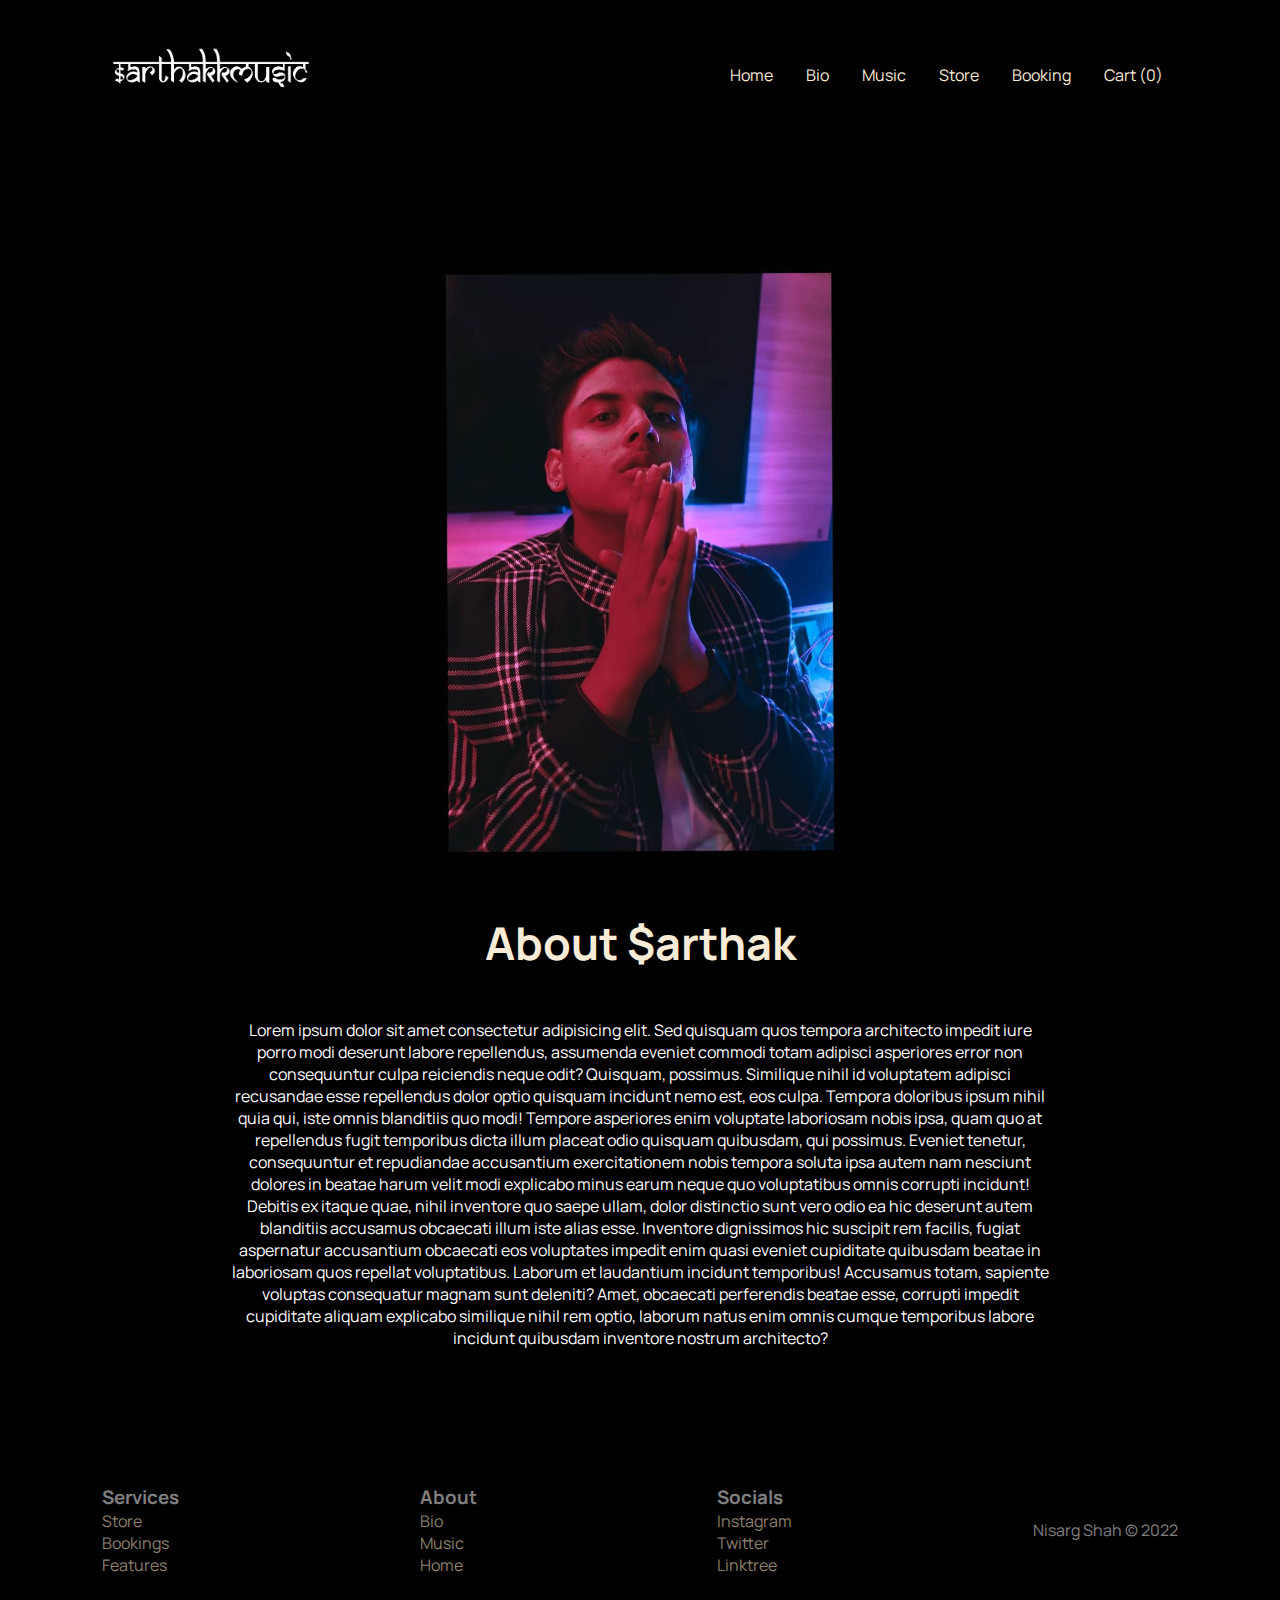
==== pages/bio.html @ 4644bb40 "first commit" ====
<!DOCTYPE html>
<html lang="en">
<head>
    <meta charset="UTF-8">
    <meta http-equiv="X-UA-Compatible" content="IE=edge">
    <meta name="viewport" content="width=device-width, initial-scale=1.0">
    <title>Bio</title>
    <link rel="stylesheet" href="../css/bio.css">
</head>
<body>
    <div class="container">
        <div class="navbar">
            <a href="../index.html"><img src="../images/sarthakkmusic_white.png" class="logo" /></a>
          <nav class="nav">
            <ul>
                <li><a href="../index.html">Home</a></li>
                <li><a href="../pages/bio.html">Bio</a></li>
                <li><a href="../pages/music.html">Music</a></li>
                <li><a href="../pages/store.html">Store</a></li>
                <li><a href="../pages/contactus.html">Booking</a></li>
                <li><a href="../pages/cart.html">Cart (<span class="cart-number">0</span>)</a></li>
            </ul>
          </nav>
          <div class="menu" id="menu-btn">
            <div class="bar1"></div>
            <div class="bar2"></div>
            <div class="bar3"></div>
          </div>
        </div>
        <nav class="new-nav" id="mob-nav">
            <ul class="ul-new-nav">
            <li><a href="../index.html">Home</a></li>
            <li><a href="../pages/bio.html">Bio</a></li>
            <li><a href="../pages/music.html">Music</a></li>
            <li><a href="../pages/store.html">Store</a></li>
            <li><a href="../pages/contactus.html">Booking</a></li>
            <li><a href="../pages/cart.html">Cart (<span class="cart-number">0</span>)</a></li>
          </ul>
        </nav>

        <div class="about-me">
            <img src="../images/sarthak aboutme.jpg" alt="about-me" class="about-me-img">
        <h1>
            About <span>$</span><span>a</span><span>r</span><span>t</span
            ><span>h</span><span>a</span><span>k</span>
          </h1>
          <p>
            Lorem ipsum dolor sit amet consectetur adipisicing elit.
            Sed quisquam quos tempora architecto impedit iure porro modi deserunt labore repellendus,
            assumenda eveniet commodi totam adipisci asperiores error non
            consequuntur culpa reiciendis neque odit? Quisquam, possimus.
            Similique nihil id voluptatem adipisci recusandae esse repellendus dolor
            optio quisquam incidunt nemo est, eos culpa. Tempora doloribus ipsum nihil quia qui,
            iste omnis blanditiis quo modi! Tempore asperiores enim voluptate laboriosam nobis ipsa,
            quam quo at repellendus fugit temporibus dicta illum placeat odio quisquam quibusdam,
            qui possimus. Eveniet tenetur, consequuntur et repudiandae accusantium exercitationem nobis 
            tempora soluta ipsa autem nam nesciunt dolores in beatae harum velit modi explicabo minus 
            earum neque quo voluptatibus omnis corrupti incidunt! Debitis ex itaque quae, nihil inventore 
            quo saepe ullam, dolor distinctio sunt vero odio ea hic deserunt autem blanditiis accusamus 
            obcaecati illum iste alias esse. Inventore dignissimos hic suscipit rem facilis,
            fugiat aspernatur accusantium obcaecati eos voluptates impedit enim quasi eveniet 
            cupiditate quibusdam beatae in laboriosam quos repellat voluptatibus. Laborum et laudantium
            incidunt temporibus! Accusamus totam, sapiente voluptas consequatur magnam sunt deleniti? Amet,
            obcaecati perferendis beatae esse, corrupti impedit cupiditate aliquam explicabo similique 
            nihil rem optio, laborum natus enim omnis cumque temporibus labore incidunt quibusdam inventore
            nostrum architecto?
          </p>
        </div>


        <div class="footer">
            <footer>
                <div class="footdiv">
                    <div class="row justify-content-center">
                      <div class="footer-col">
                      <h3>Services</h3>
                            <ul>
                                <li><a href="#">Store</a></li>
                                <li><a href="#">Bookings</a></li>
                                <li><a href="#">Features</a></li>
                            </ul>
                        </div>
                        <div class="footer-col">
                            <h3>About</h3>
                            <ul>
                                <li><a href="../pages/bio.html">Bio</a></li>
                                <li><a href="../pages/music.html">Music</a></li>
                                <li><a href="../index.html">Home</a></li>
                            </ul>
                        </div>
                        <div class="footer-col">
                            <h3>Socials</h3>
                            <ul>
                                <li><a href="https://www.instagram.com/sarthakkmusic/">Instagram</a></li>
                                <li><a href="#">Twitter</a></li>
                                <li><a href="#">Linktree</a></li>
                            </ul>
                        </div>
                            <p class="copyright">Nisarg Shah © 2022</p>
                        </div>
                    </div>
                </div>
            </footer>
        </div>
    <script src="../js/home.js"></script>
    <script src="../js/cart.js"></script>
</body>
</html>
---- css/bio.css ----
@import url("../css/home.css");

.about-me{
    margin-top: 10vh;
  }
  
  .about-me h1{
    align-items: center;
    text-align: center;
    font-size: 5vh;
    color: antiquewhite;
  }
  
  .about-me span:hover{
    color: rgb(207, 5, 5);
  
  }
  .about-me p{
    color: white;
    margin: 5vh 10vw 5vh 10vw;
    align-items: center;
    text-align: center;
  }

  .about-me-img{
    width: 60%;
    display: flex;
    margin: 3vh auto;
  }
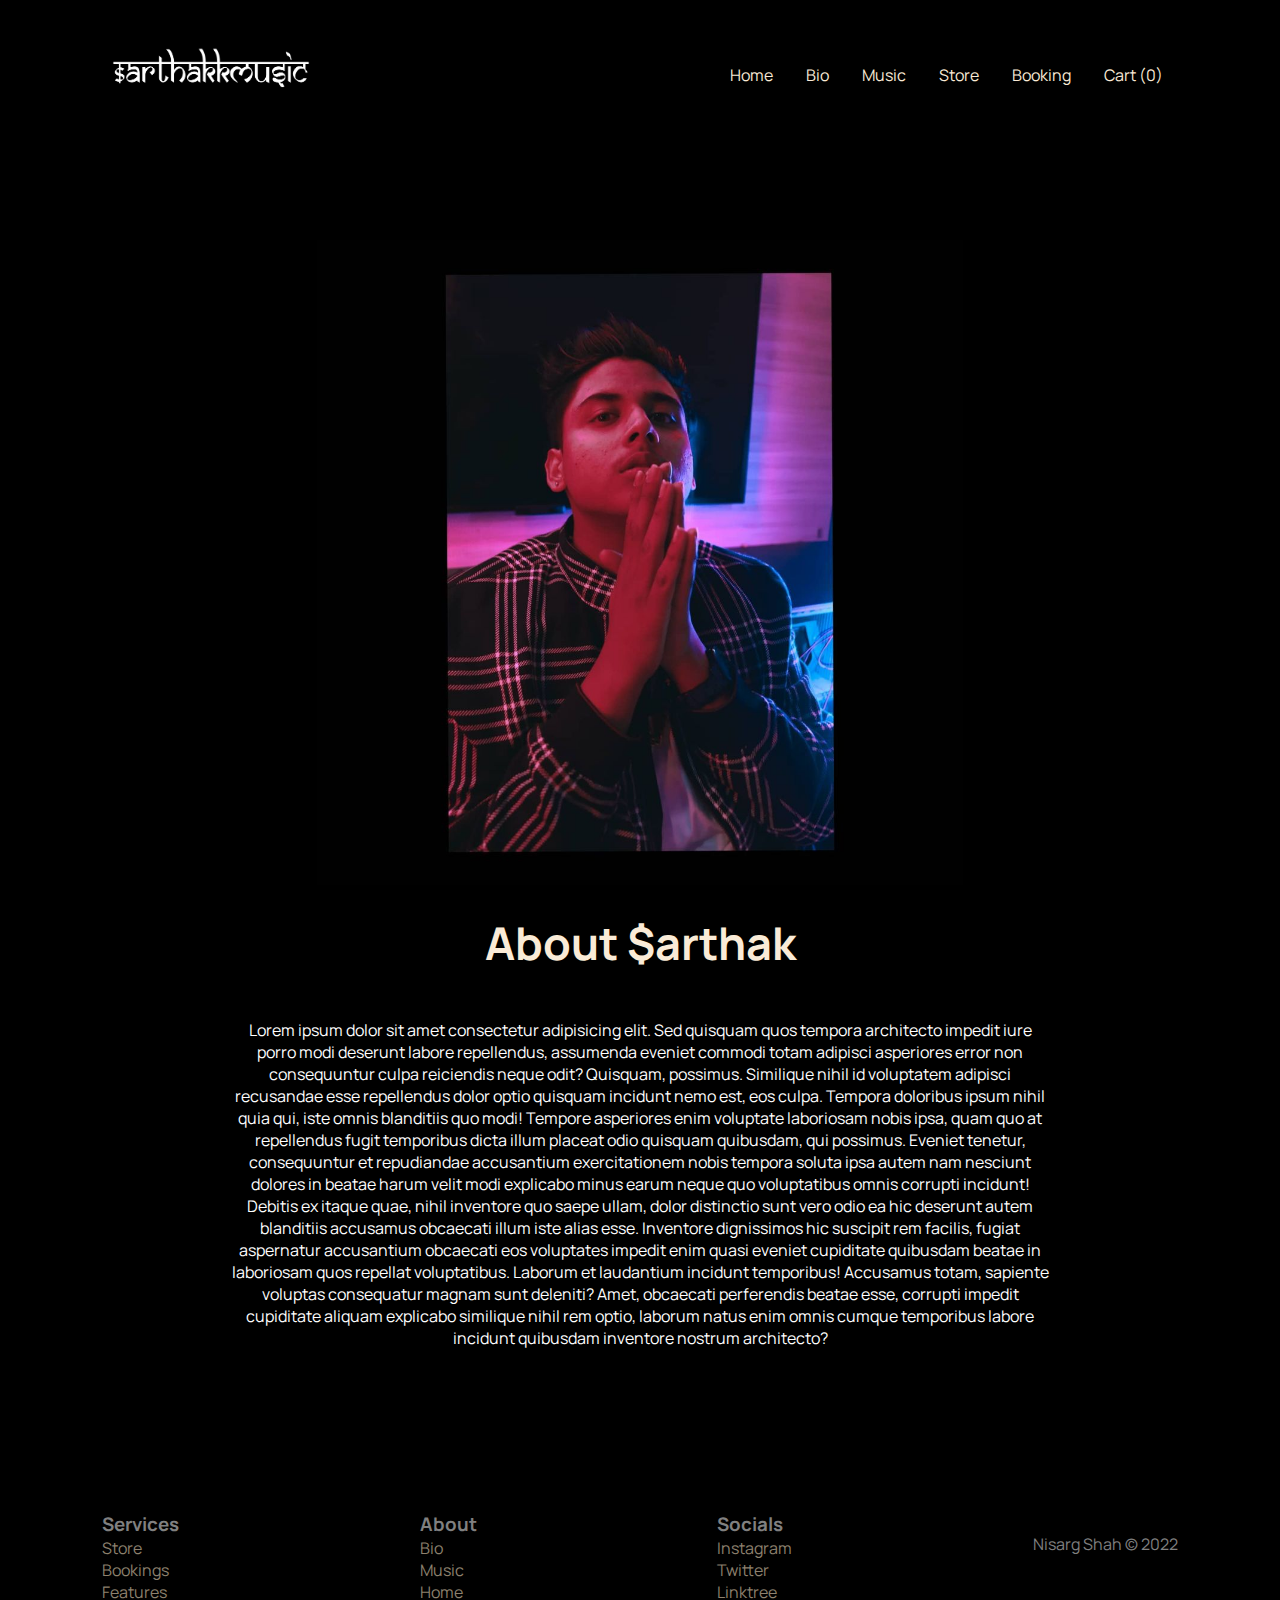
==== commit 869078c2: "rectified btn hover and added store.js" ====
--- a/pages/bio.html
+++ b/pages/bio.html
@@ -104,5 +104,6 @@
         </div>
     <script src="../js/home.js"></script>
     <script src="../js/cart.js"></script>
+    <script src="../js/store.js"></script>
 </body>
 </html>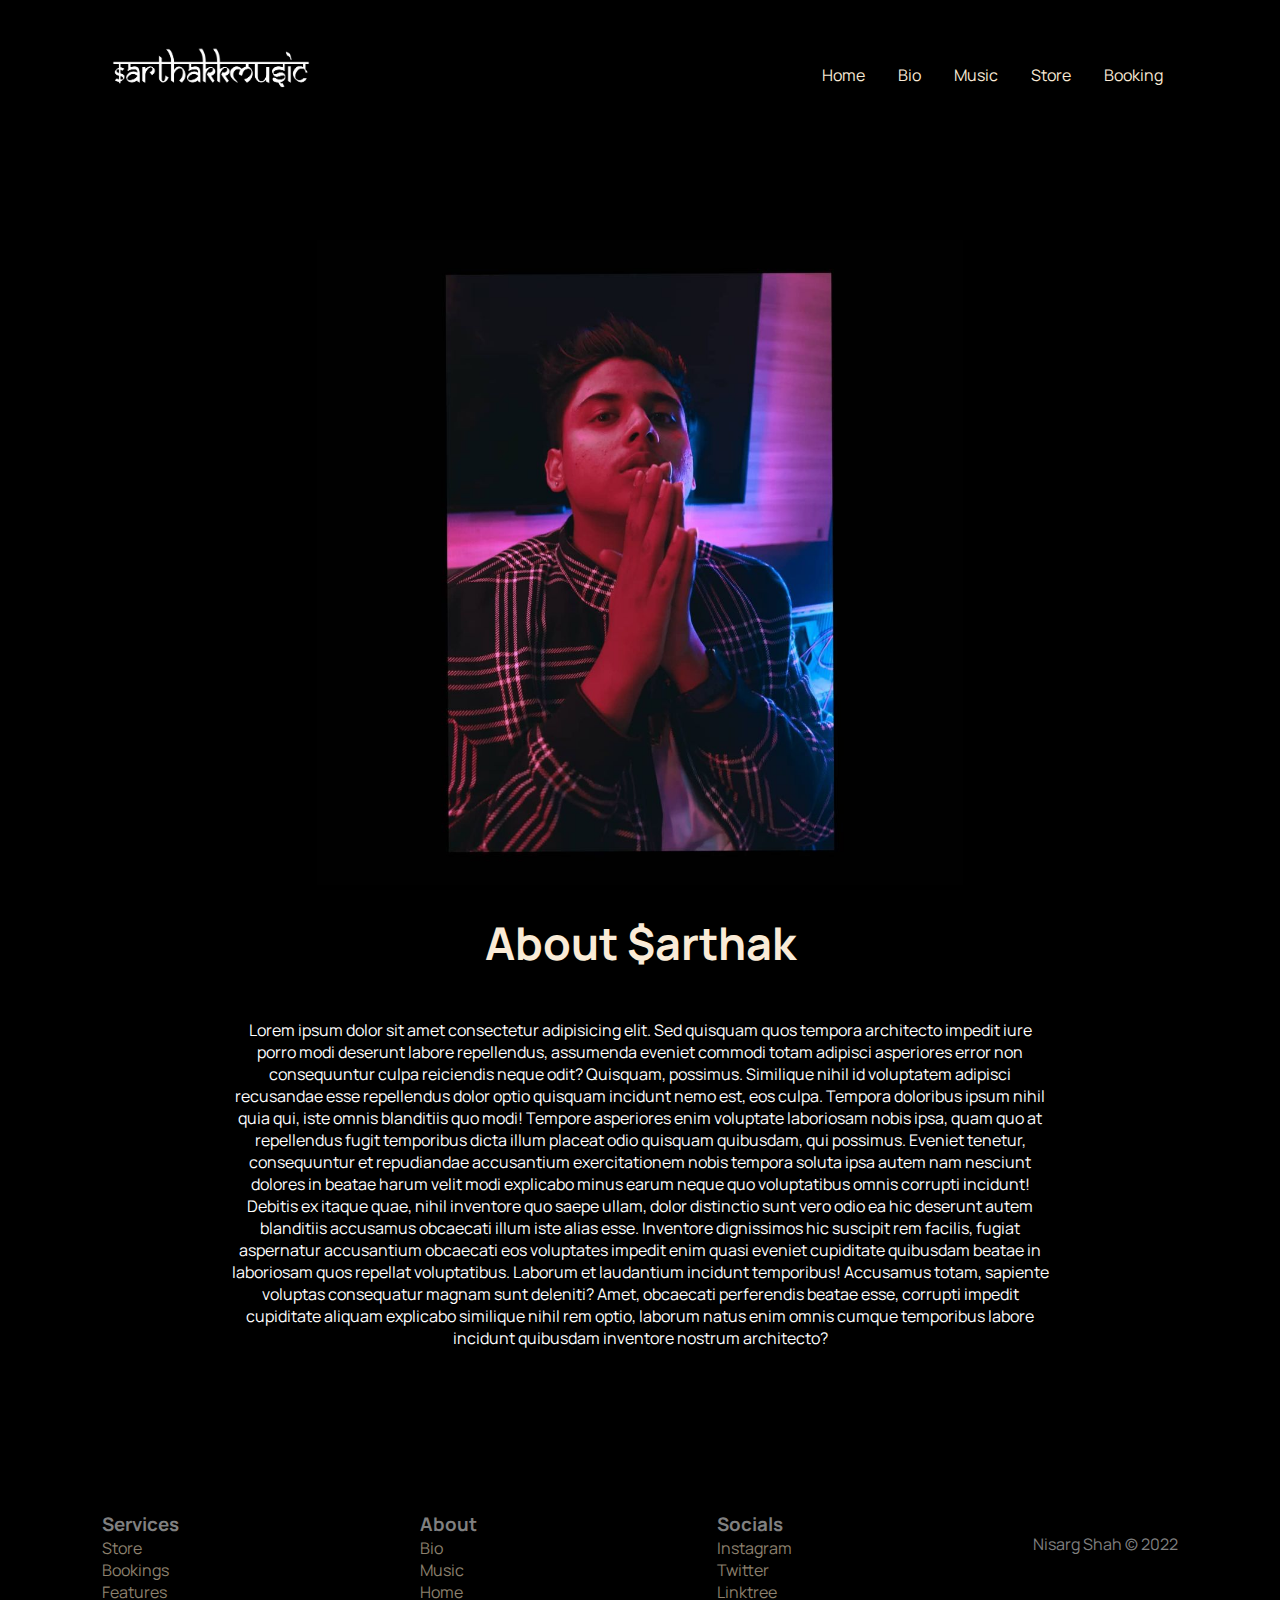
==== commit 8f5a3c38: "updated store" ====
--- a/pages/bio.html
+++ b/pages/bio.html
@@ -16,9 +16,8 @@
                 <li><a href="../index.html">Home</a></li>
                 <li><a href="../pages/bio.html">Bio</a></li>
                 <li><a href="../pages/music.html">Music</a></li>
-                <li><a href="../pages/store.html">Store</a></li>
+                <li><a href="../pages/newstore.html">Store</a></li>
                 <li><a href="../pages/contactus.html">Booking</a></li>
-                <li><a href="../pages/cart.html">Cart (<span class="cart-number">0</span>)</a></li>
             </ul>
           </nav>
           <div class="menu" id="menu-btn">
@@ -32,9 +31,8 @@
             <li><a href="../index.html">Home</a></li>
             <li><a href="../pages/bio.html">Bio</a></li>
             <li><a href="../pages/music.html">Music</a></li>
-            <li><a href="../pages/store.html">Store</a></li>
+            <li><a href="../pages/newstore.html">Store</a></li>
             <li><a href="../pages/contactus.html">Booking</a></li>
-            <li><a href="../pages/cart.html">Cart (<span class="cart-number">0</span>)</a></li>
           </ul>
         </nav>
 
@@ -75,7 +73,7 @@
                       <div class="footer-col">
                       <h3>Services</h3>
                             <ul>
-                                <li><a href="#">Store</a></li>
+                                <li><a href="../pages/newstore.html">Store</a></li>
                                 <li><a href="#">Bookings</a></li>
                                 <li><a href="#">Features</a></li>
                             </ul>
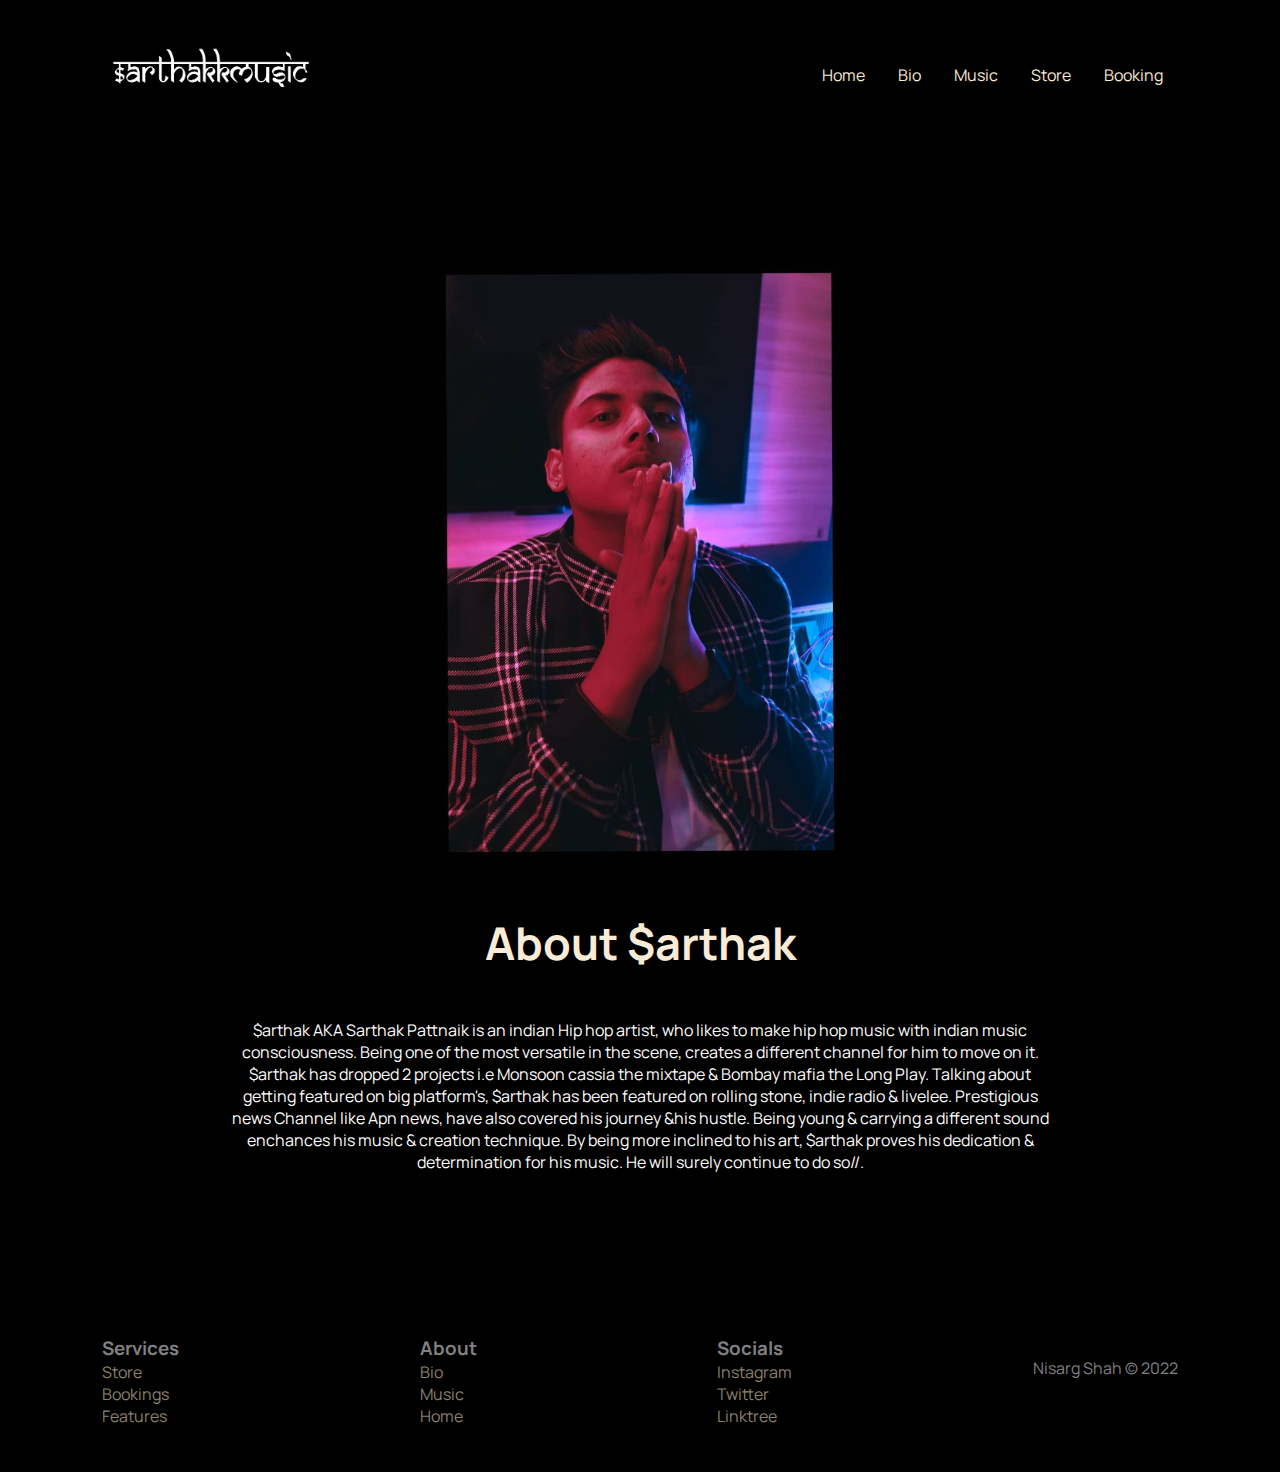
==== commit bffc9192: "UI changes" ====
--- a/pages/bio.html
+++ b/pages/bio.html
@@ -1,5 +1,6 @@
 <!DOCTYPE html>
 <html lang="en">
+
 <head>
     <meta charset="UTF-8">
     <meta http-equiv="X-UA-Compatible" content="IE=edge">
@@ -7,62 +8,51 @@
     <title>Bio</title>
     <link rel="stylesheet" href="../css/bio.css">
 </head>
+
 <body>
     <div class="container">
         <div class="navbar">
             <a href="../index.html"><img src="../images/sarthakkmusic_white.png" class="logo" /></a>
-          <nav class="nav">
-            <ul>
+            <nav class="nav">
+                <ul>
+                    <li><a href="../index.html">Home</a></li>
+                    <li><a href="../pages/bio.html">Bio</a></li>
+                    <li><a href="../pages/music.html">Music</a></li>
+                    <li><a href="../pages/newstore.html">Store</a></li>
+                    <li><a href="../pages/contactus.html">Booking</a></li>
+                </ul>
+            </nav>
+            <div class="menu" id="menu-btn">
+                <div class="bar1"></div>
+                <div class="bar2"></div>
+                <div class="bar3"></div>
+            </div>
+        </div>
+        <nav class="new-nav" id="mob-nav">
+            <ul class="ul-new-nav">
                 <li><a href="../index.html">Home</a></li>
                 <li><a href="../pages/bio.html">Bio</a></li>
                 <li><a href="../pages/music.html">Music</a></li>
                 <li><a href="../pages/newstore.html">Store</a></li>
                 <li><a href="../pages/contactus.html">Booking</a></li>
             </ul>
-          </nav>
-          <div class="menu" id="menu-btn">
-            <div class="bar1"></div>
-            <div class="bar2"></div>
-            <div class="bar3"></div>
-          </div>
-        </div>
-        <nav class="new-nav" id="mob-nav">
-            <ul class="ul-new-nav">
-            <li><a href="../index.html">Home</a></li>
-            <li><a href="../pages/bio.html">Bio</a></li>
-            <li><a href="../pages/music.html">Music</a></li>
-            <li><a href="../pages/newstore.html">Store</a></li>
-            <li><a href="../pages/contactus.html">Booking</a></li>
-          </ul>
         </nav>
 
         <div class="about-me">
             <img src="../images/sarthak aboutme.jpg" alt="about-me" class="about-me-img">
-        <h1>
-            About <span>$</span><span>a</span><span>r</span><span>t</span
-            ><span>h</span><span>a</span><span>k</span>
-          </h1>
-          <p>
-            Lorem ipsum dolor sit amet consectetur adipisicing elit.
-            Sed quisquam quos tempora architecto impedit iure porro modi deserunt labore repellendus,
-            assumenda eveniet commodi totam adipisci asperiores error non
-            consequuntur culpa reiciendis neque odit? Quisquam, possimus.
-            Similique nihil id voluptatem adipisci recusandae esse repellendus dolor
-            optio quisquam incidunt nemo est, eos culpa. Tempora doloribus ipsum nihil quia qui,
-            iste omnis blanditiis quo modi! Tempore asperiores enim voluptate laboriosam nobis ipsa,
-            quam quo at repellendus fugit temporibus dicta illum placeat odio quisquam quibusdam,
-            qui possimus. Eveniet tenetur, consequuntur et repudiandae accusantium exercitationem nobis 
-            tempora soluta ipsa autem nam nesciunt dolores in beatae harum velit modi explicabo minus 
-            earum neque quo voluptatibus omnis corrupti incidunt! Debitis ex itaque quae, nihil inventore 
-            quo saepe ullam, dolor distinctio sunt vero odio ea hic deserunt autem blanditiis accusamus 
-            obcaecati illum iste alias esse. Inventore dignissimos hic suscipit rem facilis,
-            fugiat aspernatur accusantium obcaecati eos voluptates impedit enim quasi eveniet 
-            cupiditate quibusdam beatae in laboriosam quos repellat voluptatibus. Laborum et laudantium
-            incidunt temporibus! Accusamus totam, sapiente voluptas consequatur magnam sunt deleniti? Amet,
-            obcaecati perferendis beatae esse, corrupti impedit cupiditate aliquam explicabo similique 
-            nihil rem optio, laborum natus enim omnis cumque temporibus labore incidunt quibusdam inventore
-            nostrum architecto?
-          </p>
+            <h1>
+                About <span>$</span><span>a</span><span>r</span><span>t</span><span>h</span><span>a</span><span>k</span>
+            </h1>
+            <p>
+                $arthak AKA Sarthak Pattnaik is an indian Hip hop artist, who likes to make hip hop music with indian
+                music consciousness. Being one of the most versatile in the scene, creates a different channel for him
+                to move on it. $arthak has dropped 2 projects i.e Monsoon cassia the mixtape & Bombay mafia the Long
+                Play. Talking about getting featured on big platform's, $arthak has been featured on rolling stone,
+                indie radio & livelee. Prestigious news Channel like Apn news, have also covered his journey &his
+                hustle. Being young & carrying a different sound enchances his music & creation technique. By being more
+                inclined to his art, $arthak proves his dedication & determination for his music. He will surely
+                continue to do so//.
+            </p>
         </div>
 
 
@@ -70,8 +60,8 @@
             <footer>
                 <div class="footdiv">
                     <div class="row justify-content-center">
-                      <div class="footer-col">
-                      <h3>Services</h3>
+                        <div class="footer-col">
+                            <h3>Services</h3>
                             <ul>
                                 <li><a href="../pages/newstore.html">Store</a></li>
                                 <li><a href="#">Bookings</a></li>
@@ -94,14 +84,15 @@
                                 <li><a href="#">Linktree</a></li>
                             </ul>
                         </div>
-                            <p class="copyright">Nisarg Shah © 2022</p>
-                        </div>
+                        <p class="copyright">Nisarg Shah © 2022</p>
                     </div>
                 </div>
-            </footer>
         </div>
+        </footer>
+    </div>
     <script src="../js/home.js"></script>
     <script src="../js/cart.js"></script>
-    <script src="../js/store.js"></script>
+    <script src="../js/newstore.js"></script>
 </body>
+
 </html>--- a/css/bio.css
+++ b/css/bio.css
@@ -1,29 +1,28 @@
-@import url("../css/home.css");
+@import url('../css/home.css');
 
-.about-me{
-    margin-top: 10vh;
-  }
-  
-  .about-me h1{
-    align-items: center;
-    text-align: center;
-    font-size: 5vh;
-    color: antiquewhite;
-  }
-  
-  .about-me span:hover{
-    color: rgb(207, 5, 5);
-  
-  }
-  .about-me p{
-    color: white;
-    margin: 5vh 10vw 5vh 10vw;
-    align-items: center;
-    text-align: center;
-  }
+.about-me {
+	margin-top: 10vh;
+}
 
-  .about-me-img{
-    width: 60%;
-    display: flex;
-    margin: 3vh auto;
-  }+.about-me h1 {
+	align-items: center;
+	text-align: center;
+	font-size: 5vh;
+	color: antiquewhite;
+}
+
+.about-me span:hover {
+	color: rgb(207, 5, 5);
+}
+.about-me p {
+	color: white;
+	margin: 5vh 10vw 5vh 10vw;
+	align-items: center;
+	text-align: center;
+}
+
+.about-me-img {
+	width: 60%;
+	display: flex;
+	margin: 3vh auto;
+}
